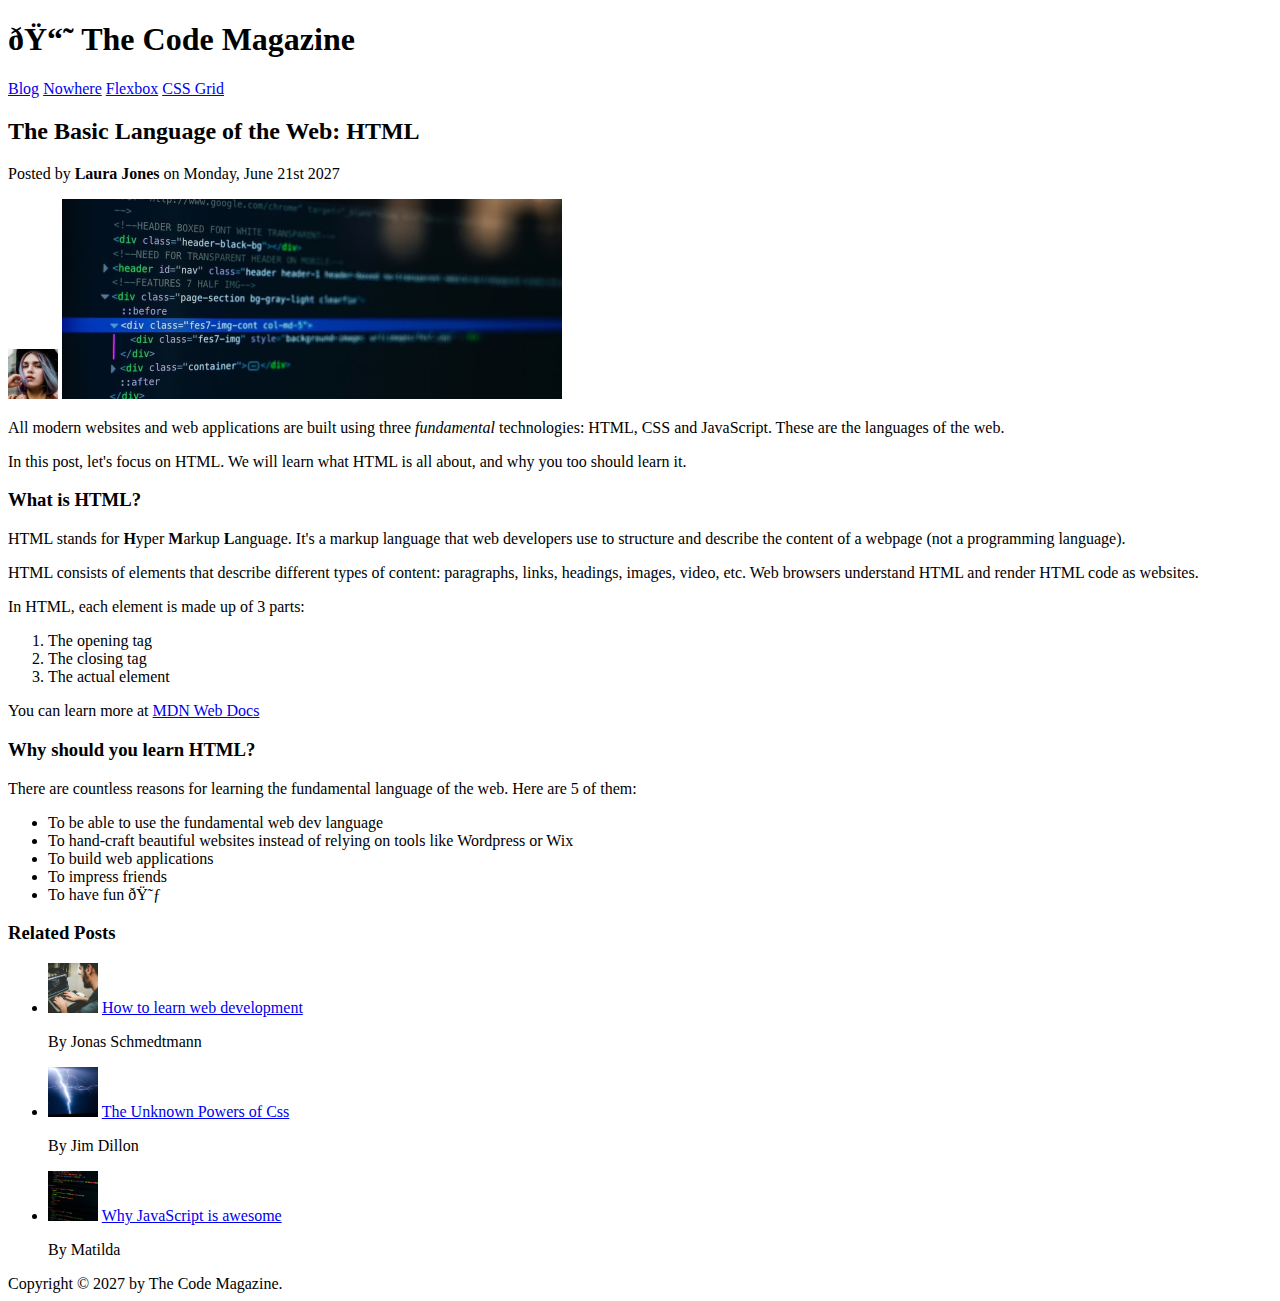
==== index.html @ 4aafd145 "first commit" ====
<!DOCTYPE html>
<html lang="en">
  <head>
    <meta charset="UTF-8f" />
    <title>The Basic Language of the web: HTML</title>
  </head>

  <body>
    <header>
      <h1>📘 The Code Magazine</h1>

      <nav>
        <a href="blog.html">Blog</a>
        <a href="#">Nowhere</a>
        <a href="#">Flexbox</a>
        <a href="#">CSS Grid</a>
      </nav>
    </header>
    <article>
      <header>
        <h2>The Basic Language of the Web: HTML</h2>
        <p>Posted by <b>Laura Jones</b> on Monday, June 21st 2027</p>

        <img
          src="img/laura-jones.jpg"
          alt="Headshot of Laura Jones"
          width="50"
          height="50"
        />
        <img src="img/post-img.jpg" alt="code lines" width="500" height="200" />
      </header>

      <p>
        All modern websites and web applications are built using three
        <em>fundamental</em>
        technologies: HTML, CSS and JavaScript. These are the languages of the
        web.
      </p>
      <p>
        In this post, let's focus on HTML. We will learn what HTML is all about,
        and why you too should learn it.
      </p>
      <h3>What is HTML?</h3>
      <p>
        HTML stands for <strong>H</strong>yper <strong>M</strong>arkup
        <strong>L</strong>anguage. It's a markup language that web developers
        use to structure and describe the content of a webpage (not a
        programming language).
      </p>
      <p>
        HTML consists of elements that describe different types of content:
        paragraphs, links, headings, images, video, etc. Web browsers understand
        HTML and render HTML code as websites.
      </p>
      <p>In HTML, each element is made up of 3 parts:</p>
      <ol>
        <li>The opening tag</li>
        <li>The closing tag</li>
        <li>The actual element</li>
      </ol>

      <p>
        You can learn more at
        <a href="https://www.google.com" target="_blank"> MDN Web Docs</a>
      </p>

      <h3>Why should you learn HTML?</h3>
      <p>
        There are countless reasons for learning the fundamental language of the
        web. Here are 5 of them:
      </p>
      <ul>
        <li>To be able to use the fundamental web dev language</li>
        <li>
          To hand-craft beautiful websites instead of relying on tools like
          Wordpress or Wix
        </li>
        <li>To build web applications</li>
        <li>To impress friends</li>
        <li>To have fun 😃</li>
      </ul>
    </article>
    <h3>Related Posts</h3>
    <aside>
      <ul>
        <li>
          <img
            src="img/related-1.jpg"
            height="50"
            width="50"
            alt="programming guy"
          />
          <a href="#"> How to learn web development</a>
        </li>
        <p>By Jonas Schmedtmann</p>
        <li>
          <img src="img/related-2.jpg" height="50" width="50" />
          <a href="#">The Unknown Powers of Css</a>
        </li>
        <p>By Jim Dillon</p>
        <li>
          <img src="img/related-3.jpg" height="50" width="50" />
          <a href="#"> Why JavaScript is awesome</a>
        </li>
        <p>By Matilda</p>
      </ul>
    </aside>
    <footer>Copyright &copy; 2027 by The Code Magazine.</footer>
  </body>
</html>
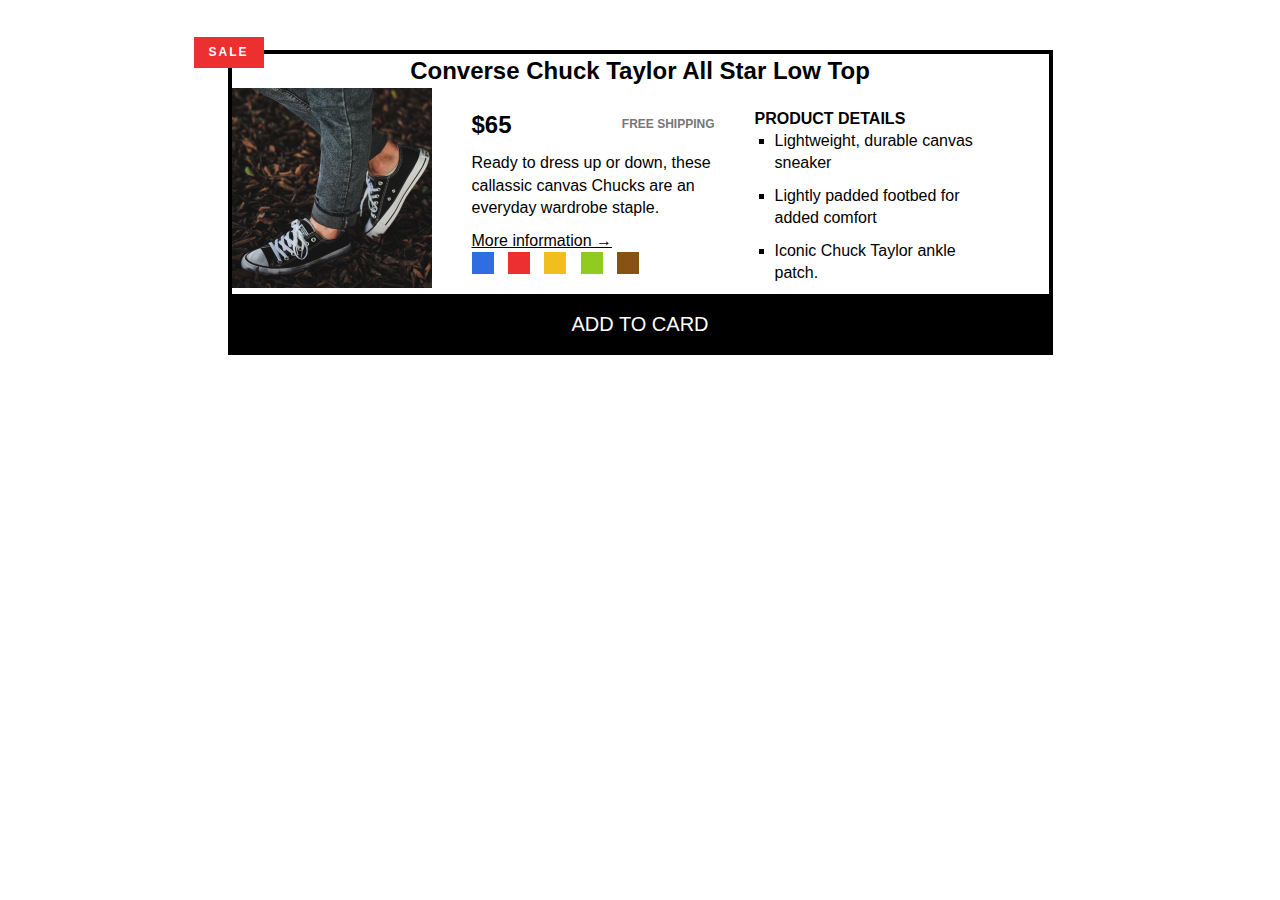
==== commit 4f262c61: "deleted:    challenge2.html 	modified:   index.html 	new file:   index2.html   modified:   style.css" ====
--- a/index.html
+++ b/index.html
@@ -1,110 +1,60 @@
 <!DOCTYPE html>
 <html lang="en">
   <head>
-    <meta charset="UTF-8f" />
-    <title>The Basic Language of the web: HTML</title>
+    <link href="style.css" rel="stylesheet" />
+    <meta charset="UTF-8" />
+    <meta name="viewport" content="width=device-width, initial-scale=1.0" />
+    <title>Challenge</title>
   </head>
+  <body>
+    <article class="product">
+      <header>
+        <h2 class="top">Converse Chuck Taylor All Star Low Top</h2>
+      </header>
+        <div
+          class="container clearfix">
+          <img
+          src="img/challenges.jpg"
+          width="200"
+          height="200"
+          alt="converse chuck taylor all star"
+          class="product-img"
+          />
+      <article>
+        <div class="product-info">
+          <p class="price"><strong>$65</strong></p>
+          <p class="shipping">Free Shipping</p>
+          <p class="sale">Sale</p>
+          <p class="product-description">
+            Ready to dress up or down, these callassic canvas Chucks are an
+            everyday wardrobe staple.
+          </p>
+          <p>
+            <a class="more-info" href="#" style="color: black"
+              >More information &rarr;</a
+            >
+          </p>
 
-  <body>
-    <header>
-      <h1>📘 The Code Magazine</h1>
+          <div class="colors">
+            <div class="color color-blue"></div>
+            <div class="color color-red"></div>
+            <div class="color color-yellow"></div>
+            <div class="color color-green"></div>
+            <div class="color color-brown"></div>
+          </div>
+        </div>
 
-      <nav>
-        <a href="blog.html">Blog</a>
-        <a href="#">Nowhere</a>
-        <a href="#">Flexbox</a>
-        <a href="#">CSS Grid</a>
-      </nav>
-    </header>
-    <article>
-      <header>
-        <h2>The Basic Language of the Web: HTML</h2>
-        <p>Posted by <b>Laura Jones</b> on Monday, June 21st 2027</p>
-
-        <img
-          src="img/laura-jones.jpg"
-          alt="Headshot of Laura Jones"
-          width="50"
-          height="50"
-        />
-        <img src="img/post-img.jpg" alt="code lines" width="500" height="200" />
-      </header>
-
-      <p>
-        All modern websites and web applications are built using three
-        <em>fundamental</em>
-        technologies: HTML, CSS and JavaScript. These are the languages of the
-        web.
-      </p>
-      <p>
-        In this post, let's focus on HTML. We will learn what HTML is all about,
-        and why you too should learn it.
-      </p>
-      <h3>What is HTML?</h3>
-      <p>
-        HTML stands for <strong>H</strong>yper <strong>M</strong>arkup
-        <strong>L</strong>anguage. It's a markup language that web developers
-        use to structure and describe the content of a webpage (not a
-        programming language).
-      </p>
-      <p>
-        HTML consists of elements that describe different types of content:
-        paragraphs, links, headings, images, video, etc. Web browsers understand
-        HTML and render HTML code as websites.
-      </p>
-      <p>In HTML, each element is made up of 3 parts:</p>
-      <ol>
-        <li>The opening tag</li>
-        <li>The closing tag</li>
-        <li>The actual element</li>
-      </ol>
-
-      <p>
-        You can learn more at
-        <a href="https://www.google.com" target="_blank"> MDN Web Docs</a>
-      </p>
-
-      <h3>Why should you learn HTML?</h3>
-      <p>
-        There are countless reasons for learning the fundamental language of the
-        web. Here are 5 of them:
-      </p>
-      <ul>
-        <li>To be able to use the fundamental web dev language</li>
-        <li>
-          To hand-craft beautiful websites instead of relying on tools like
-          Wordpress or Wix
-        </li>
-        <li>To build web applications</li>
-        <li>To impress friends</li>
-        <li>To have fun 😃</li>
-      </ul>
+        <div class="product-details">
+          <h3 class="details-title">Product Details</h3>
+          <ul class="details-list">
+            <li>Lightweight, durable canvas sneaker</li>
+            <li>Lightly padded footbed for added comfort</li>
+            <li>Iconic Chuck Taylor ankle patch.</li>
+          </ul>
+        </div>
+      </div>
+        <button class="add-cart">Add To Card</button>
+      </article>
     </article>
-    <h3>Related Posts</h3>
-    <aside>
-      <ul>
-        <li>
-          <img
-            src="img/related-1.jpg"
-            height="50"
-            width="50"
-            alt="programming guy"
-          />
-          <a href="#"> How to learn web development</a>
-        </li>
-        <p>By Jonas Schmedtmann</p>
-        <li>
-          <img src="img/related-2.jpg" height="50" width="50" />
-          <a href="#">The Unknown Powers of Css</a>
-        </li>
-        <p>By Jim Dillon</p>
-        <li>
-          <img src="img/related-3.jpg" height="50" width="50" />
-          <a href="#"> Why JavaScript is awesome</a>
-        </li>
-        <p>By Matilda</p>
-      </ul>
-    </aside>
-    <footer>Copyright &copy; 2027 by The Code Magazine.</footer>
   </body>
 </html>
--- a/style.css
+++ b/style.css
@@ -0,0 +1,147 @@
+* {
+  margin: 0;
+  padding: 0;
+  box-sizing: border-box;
+}
+
+body {
+  font-family: sans-serif;
+  line-height: 1.4;
+}
+.clearfix::after {
+  content: "";
+  display: block;
+  clear: both;
+}
+.container {
+  /* background-color: red; */
+}
+
+.top {
+  text-align: center;
+}
+.product-img {
+  float: left;
+  margin-right: 40px;
+}
+
+.product {
+  border: 4px solid black;
+  width: 825px;
+  margin: 50px auto;
+  position: relative;
+}
+
+.product-title {
+  text-align: center;
+  font-size: 22px;
+  text-transform: uppercase;
+  background-color: #f7f7f7;
+  padding: 15px;
+}
+.product-info {
+  width: 243px;
+  float: left;
+  margin-right: 40px;
+  margin-top: 20px;
+}
+
+.price {
+  font-size: 24px;
+  float: left;
+}
+.shipping {
+  font-size: 12px;
+  text-transform: uppercase;
+  font-weight: bold;
+  color: #777;
+  margin-bottom: 20px;
+  float: right;
+  margin-top: 8px;
+}
+
+.sale {
+  background-color: #ec2f2f;
+  color: #fff;
+  font-size: 12px;
+  text-transform: uppercase;
+  font-weight: bold;
+  padding: 7px 15px;
+  display: inline-block;
+  /* width: 40px;
+  text-align: center; */
+  position: absolute;
+  top: -17px;
+  left: -38px;
+  letter-spacing: 2px;
+}
+.product-description {
+  clear: both;
+  margin-bottom: 10px;
+}
+
+.more-info:link .more-info:visited {
+  color: black;
+  margin-bottom: 30px;
+  display: inline-block;
+}
+.more-info:hover,
+.more-info:active {
+  text-decoration: none;
+}
+.color {
+  background-color: #000;
+  height: 22px;
+  width: 22px;
+  display: inline-block;
+  margin-right: 10px;
+}
+.color-blue {
+  background-color: #2f6ee2;
+}
+.color-red {
+  background-color: #ec2f2f;
+}
+.color-yellow {
+  background-color: #f0bf1e;
+}
+.color-green {
+  background-color: #90cc20;
+}
+.color-brown {
+  background-color: #885214;
+}
+
+.product-details {
+  width: 243px;
+  float: left;
+}
+
+.details-title {
+  text-transform: uppercase;
+  font-size: 16px;
+  margin-top: 20px;
+}
+.details-list {
+  list-style: square;
+  margin-left: 20px;
+}
+.details-list li {
+  margin-bottom: 10px;
+}
+
+.add-cart {
+  background-color: black;
+  border: none;
+  color: #fff;
+  font-size: 20px;
+  text-transform: uppercase;
+  cursor: pointer;
+  padding: 15px;
+  width: 100%;
+  border-top: 4px solid black;
+}
+.add-cart:hover {
+  color: #000;
+  background-color: #fff;
+}
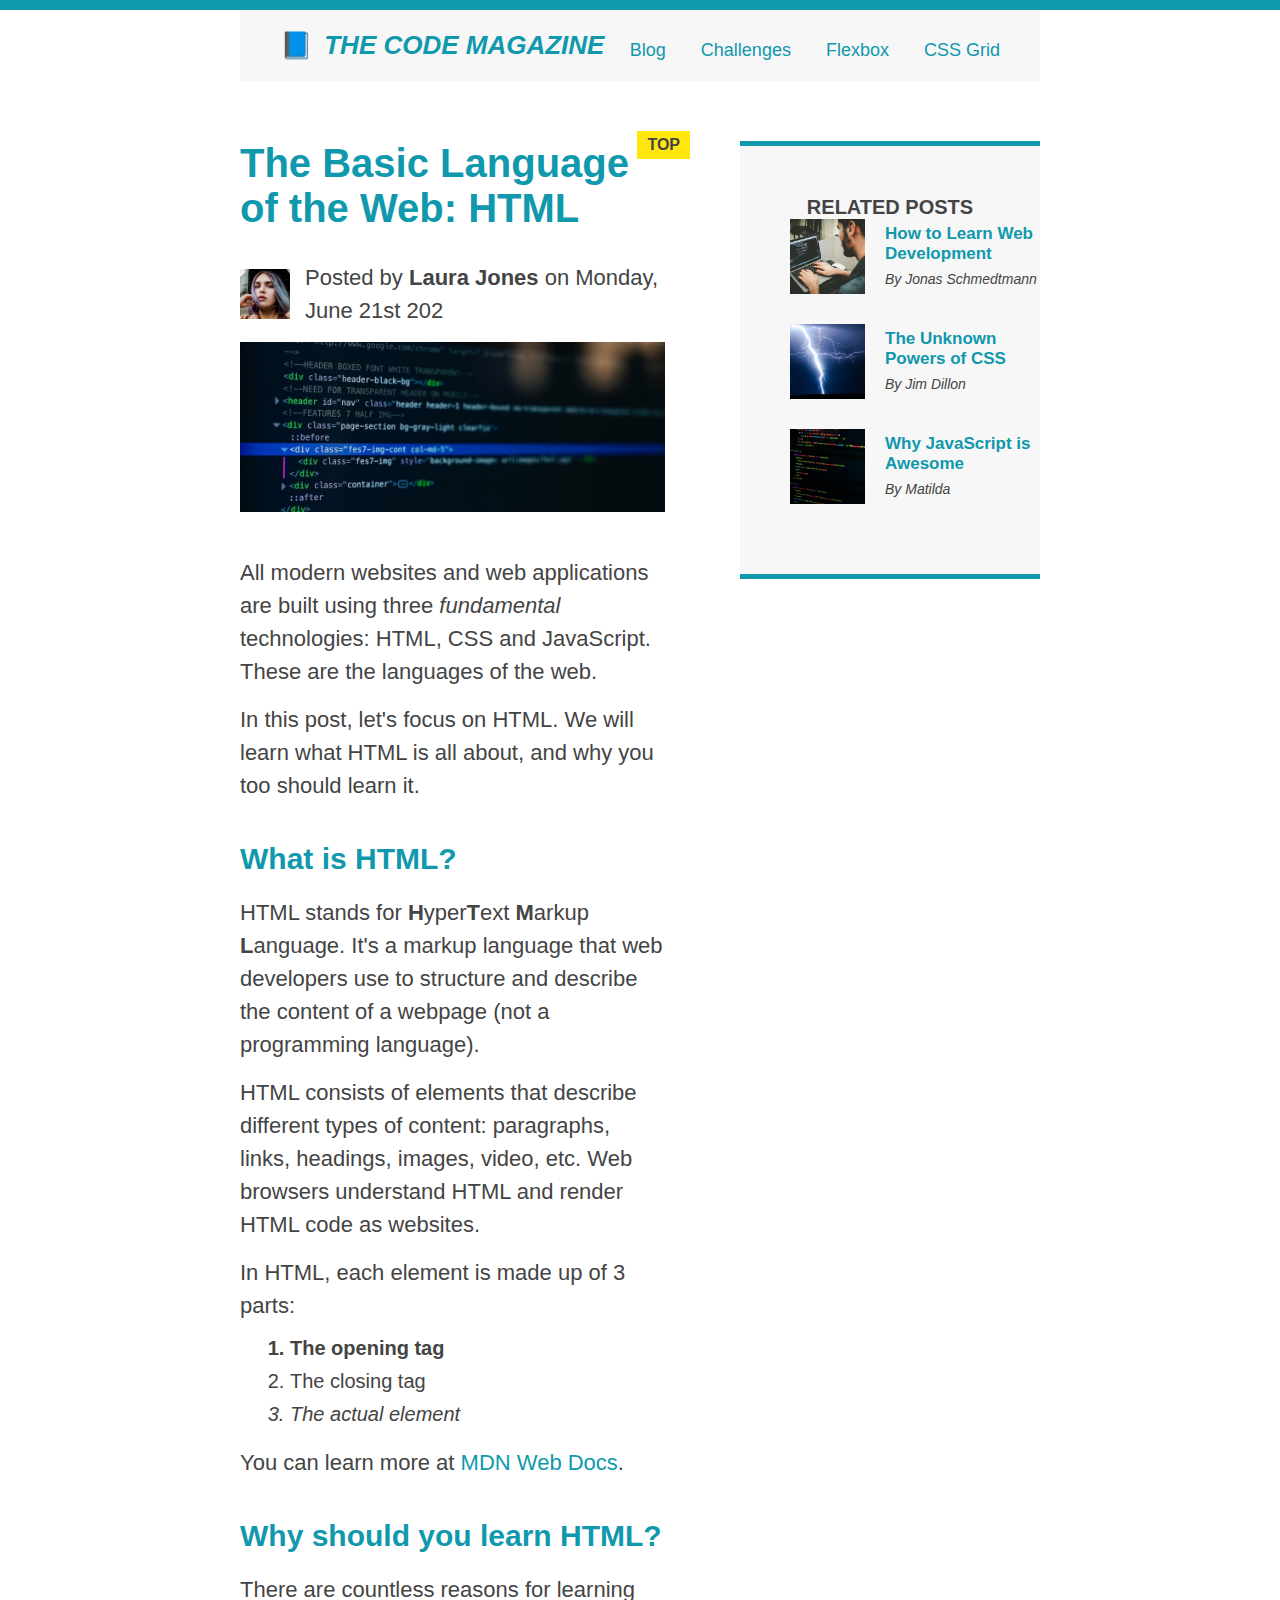
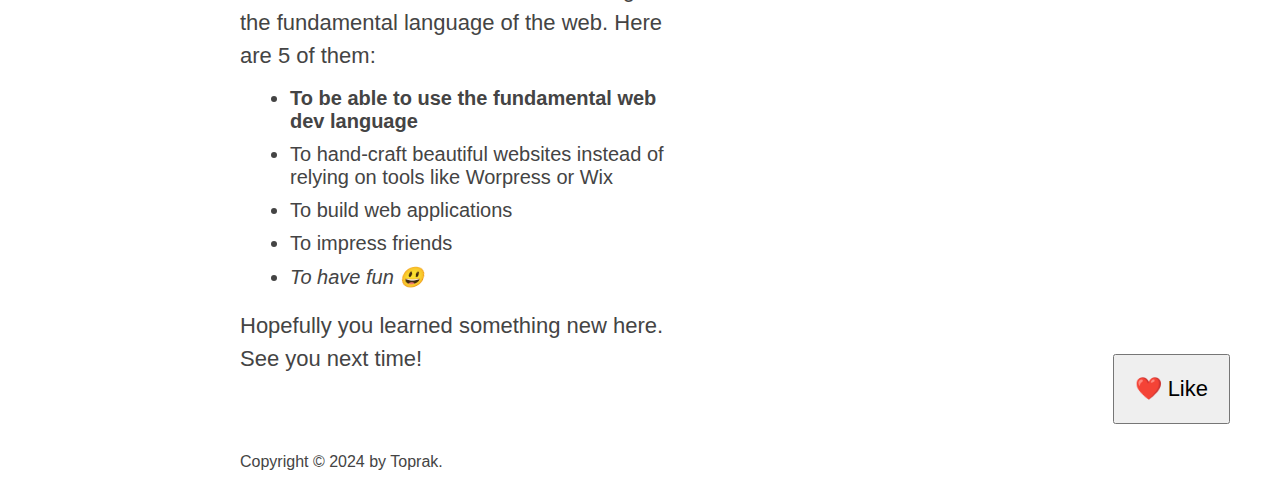
==== commit ae79e3a8: "more css details" ====
--- a/index.html
+++ b/index.html
@@ -1,60 +1,170 @@
 <!DOCTYPE html>
 <html lang="en">
   <head>
+    <meta charset="UTF-8" />
     <link href="style.css" rel="stylesheet" />
-    <meta charset="UTF-8" />
-    <meta name="viewport" content="width=device-width, initial-scale=1.0" />
-    <title>Challenge</title>
+
+    <title>The Basic Language of the Web: HTML</title>
   </head>
+
   <body>
-    <article class="product">
-      <header>
-        <h2 class="top">Converse Chuck Taylor All Star Low Top</h2>
+    <div class="container">
+      <header class="main-header">
+        <h1>📘 The Code Magazine</h1>
+
+        <nav>
+          <!-- <strong>This is the navigation</strong> -->
+          <a href="blog.html">Blog</a>
+          <a href="#">Challenges</a>
+          <a href="flexbox.html">Flexbox</a>
+          <a href="css-grid.html">CSS Grid</a>
+        </nav>
       </header>
-        <div
-          class="container clearfix">
-          <img
-          src="img/challenges.jpg"
-          width="200"
-          height="200"
-          alt="converse chuck taylor all star"
-          class="product-img"
-          />
-      <article>
-        <div class="product-info">
-          <p class="price"><strong>$65</strong></p>
-          <p class="shipping">Free Shipping</p>
-          <p class="sale">Sale</p>
-          <p class="product-description">
-            Ready to dress up or down, these callassic canvas Chucks are an
-            everyday wardrobe staple.
+
+      <div class="row">
+        <article>
+          <header class="post-header">
+            <h2>The Basic Language of the Web: HTML</h2>
+
+            <div class="author-box">
+              <img
+                src="img/laura-jones.jpg"
+                alt="Headshot of Laura Jones"
+                height="50"
+                width="50"
+              />
+
+              <p class="author">
+                Posted by <strong>Laura Jones</strong> on Monday, June 21st 202
+              </p>
+            </div>
+
+            <img
+              src="img/post-img.jpg"
+              alt="HTML code on a screen"
+              width="500"
+              height="200"
+              class="post-img"
+            />
+            <button>❤️ Like</button>
+          </header>
+
+          <p>
+            All modern websites and web applications are built using three
+            <em>fundamental</em>
+            technologies: HTML, CSS and JavaScript. These are the languages of
+            the web.
+          </p>
+
+          <p>
+            In this post, let's focus on HTML. We will learn what HTML is all
+            about, and why you too should learn it.
+          </p>
+
+          <h3>What is HTML?</h3>
+          <p>
+            HTML stands for <strong>H</strong>yper<strong>T</strong>ext
+            <strong>M</strong>arkup <strong>L</strong>anguage. It's a markup
+            language that web developers use to structure and describe the
+            content of a webpage (not a programming language).
           </p>
           <p>
-            <a class="more-info" href="#" style="color: black"
-              >More information &rarr;</a
-            >
+            HTML consists of elements that describe different types of content:
+            paragraphs, links, headings, images, video, etc. Web browsers
+            understand HTML and render HTML code as websites.
+          </p>
+          <p>In HTML, each element is made up of 3 parts:</p>
+
+          <ol>
+            <li class="first-li">The opening tag</li>
+            <li>The closing tag</li>
+            <li>The actual element</li>
+          </ol>
+
+          <p>
+            You can learn more at
+            <a
+              href="https://developer.mozilla.org/en-US/docs/Web/HTML"
+              target="_blank"
+              >MDN Web Docs</a
+            >.
           </p>
 
-          <div class="colors">
-            <div class="color color-blue"></div>
-            <div class="color color-red"></div>
-            <div class="color color-yellow"></div>
-            <div class="color color-green"></div>
-            <div class="color color-brown"></div>
-          </div>
-        </div>
+          <h3>Why should you learn HTML?</h3>
 
-        <div class="product-details">
-          <h3 class="details-title">Product Details</h3>
-          <ul class="details-list">
-            <li>Lightweight, durable canvas sneaker</li>
-            <li>Lightly padded footbed for added comfort</li>
-            <li>Iconic Chuck Taylor ankle patch.</li>
+          <p>
+            There are countless reasons for learning the fundamental language of
+            the web. Here are 5 of them:
+          </p>
+
+          <ul>
+            <li class="first-li">
+              To be able to use the fundamental web dev language
+            </li>
+            <li>
+              To hand-craft beautiful websites instead of relying on tools like
+              Worpress or Wix
+            </li>
+            <li>To build web applications</li>
+            <li>To impress friends</li>
+            <li>To have fun 😃</li>
           </ul>
-        </div>
+
+          <p>Hopefully you learned something new here. See you next time!</p>
+        </article>
+
+        <aside>
+          <h4>Related posts</h4>
+
+          <ul class="related">
+            <li class="related-post">
+              <img
+                src="img/related-1.jpg"
+                alt="Person programming"
+                width="75"
+                height="75"
+              />
+
+              <div>
+                <a href="#" class="related-link"
+                  >How to Learn Web Development</a
+                >
+                <p class="related-author">By Jonas Schmedtmann</p>
+              </div>
+            </li>
+            <li class="related-post">
+              <img
+                src="img/related-2.jpg"
+                alt="Lightning"
+                width="75"
+                height="75"
+              />
+              <div>
+                <a href="#" class="related-link">The Unknown Powers of CSS</a>
+                <p class="related-author">By Jim Dillon</p>
+              </div>
+            </li>
+            <li class="related-post">
+              <img
+                src="img/related-3.jpg"
+                alt="JavaScript code on a screen"
+                width="75"
+                height="75"
+              />
+              <div>
+                <a href="#" class="related-link">Why JavaScript is Awesome</a>
+                <p class="related-author">By Matilda</p>
+              </div>
+            </li>
+          </ul>
+        </aside>
       </div>
-        <button class="add-cart">Add To Card</button>
-      </article>
-    </article>
+
+      <footer>
+        <p id="copyright" class="copyright text">
+          Copyright &copy; 2024 by Toprak.
+        </p>
+      </footer>
+    </div>
   </body>
 </html>
--- a/style.css
+++ b/style.css
@@ -1,147 +1,322 @@
 * {
+  /* border-top: 10px solid #1098ad; */
   margin: 0;
   padding: 0;
-  box-sizing: border-box;
-}
-
+}
+
+/* PAGE SECTIONS */
 body {
+  color: #444;
   font-family: sans-serif;
-  line-height: 1.4;
-}
-.clearfix::after {
-  content: "";
-  display: block;
-  clear: both;
-}
+
+  border-top: 10px solid #1098ad;
+  position: relative;
+}
+
 .container {
-  /* background-color: red; */
-}
-
-.top {
-  text-align: center;
-}
-.product-img {
-  float: left;
-  margin-right: 40px;
-}
-
-.product {
-  border: 4px solid black;
-  width: 825px;
-  margin: 50px auto;
-  position: relative;
-}
-
-.product-title {
-  text-align: center;
-  font-size: 22px;
+  width: 800px;
+  /* margin-left: auto;
+  margin-right: auto; */
+  margin: 0 auto;
+}
+
+.main-header {
+  background-color: #f7f7f7;
+  /* padding: 20px;
+  padding-left: 40px;
+  padding-right: 40px; */
+  padding: 20px 40px;
+  margin-bottom: 60px;
+  /* height: 80px; */
+}
+
+nav {
+  font-size: 18px;
+  /* text-align: center; */
+}
+
+article {
+  margin-bottom: 60px;
+}
+
+.post-header {
+  margin-bottom: 40px;
+  /* position: relative; */
+}
+
+aside {
+  background-color: #f7f7f7;
+  border-top: 5px solid #1098ad;
+  border-bottom: 5px solid #1098ad;
+  /* padding-top: 50px;
+  padding-bottom: 50px; */
+  padding: 50px 0;
+  width: 500px;
+}
+
+/* SMALLER ELEMENTS */
+h1,
+h2,
+h3 {
+  color: #1098ad;
+}
+
+h1 {
+  font-size: 26px;
   text-transform: uppercase;
-  background-color: #f7f7f7;
-  padding: 15px;
-}
-.product-info {
-  width: 243px;
-  float: left;
-  margin-right: 40px;
-  margin-top: 20px;
-}
-
-.price {
-  font-size: 24px;
-  float: left;
-}
-.shipping {
-  font-size: 12px;
-  text-transform: uppercase;
-  font-weight: bold;
-  color: #777;
+  font-style: italic;
+}
+
+h2 {
+  font-size: 40px;
+  margin-bottom: 30px;
+}
+
+h3 {
+  font-size: 30px;
   margin-bottom: 20px;
-  float: right;
-  margin-top: 8px;
-}
-
-.sale {
-  background-color: #ec2f2f;
-  color: #fff;
-  font-size: 12px;
-  text-transform: uppercase;
-  font-weight: bold;
-  padding: 7px 15px;
-  display: inline-block;
-  /* width: 40px;
-  text-align: center; */
-  position: absolute;
-  top: -17px;
-  left: -38px;
-  letter-spacing: 2px;
-}
-.product-description {
-  clear: both;
-  margin-bottom: 10px;
-}
-
-.more-info:link .more-info:visited {
-  color: black;
-  margin-bottom: 30px;
-  display: inline-block;
-}
-.more-info:hover,
-.more-info:active {
-  text-decoration: none;
-}
-.color {
-  background-color: #000;
-  height: 22px;
-  width: 22px;
-  display: inline-block;
-  margin-right: 10px;
-}
-.color-blue {
-  background-color: #2f6ee2;
-}
-.color-red {
-  background-color: #ec2f2f;
-}
-.color-yellow {
-  background-color: #f0bf1e;
-}
-.color-green {
-  background-color: #90cc20;
-}
-.color-brown {
-  background-color: #885214;
-}
-
-.product-details {
-  width: 243px;
-  float: left;
-}
-
-.details-title {
-  text-transform: uppercase;
-  font-size: 16px;
-  margin-top: 20px;
-}
-.details-list {
-  list-style: square;
-  margin-left: 20px;
-}
-.details-list li {
-  margin-bottom: 10px;
-}
-
-.add-cart {
-  background-color: black;
-  border: none;
-  color: #fff;
+  margin-top: 40px;
+}
+
+h4 {
   font-size: 20px;
   text-transform: uppercase;
+  text-align: center;
+}
+
+p {
+  font-size: 22px;
+  line-height: 1.5;
+  margin-bottom: 15px;
+}
+
+ul,
+ol {
+  margin-left: 50px;
+  margin-bottom: 20px;
+}
+
+li {
+  font-size: 20px;
+  margin-bottom: 10px;
+  /* display: inline; */
+}
+
+li:last-child {
+  margin-bottom: 0;
+}
+
+/* footer p {
+  font-size: 16px;
+} */
+
+/* article header p {
+  font-style: italic;
+} */
+
+#author {
+  font-style: italic;
+  font-size: 18px;
+}
+
+#copyright {
+  font-size: 16px;
+}
+
+.related-author {
+  font-size: 18px;
+  font-weight: bold;
+}
+
+/* ul {
+  list-style: none;
+} */
+
+.related {
+  list-style: none;
+}
+
+body {
+  /* background-color: orangered; */
+}
+
+/* .first-li {
+  font-weight: bold;
+} */
+
+li:first-child {
+  font-weight: bold;
+}
+
+li:last-child {
+  font-style: italic;
+}
+
+li:nth-child(even) {
+  /* color: red; */
+}
+
+/* Misconception: this won't work! */
+article p:first-child {
+  color: red;
+}
+
+/* Styling links */
+a:link {
+  color: #1098ad;
+  text-decoration: none;
+}
+
+a:visited {
+  /* color: #777; */
+  color: #1098ad;
+}
+
+a:hover {
+  color: orangered;
+  font-weight: bold;
+  text-decoration: underline orangered;
+}
+
+a:active {
+  background-color: black;
+  font-style: italic;
+}
+/* LVHA */
+
+.post-img {
+  width: 100%;
+  height: auto;
+}
+
+nav a:link {
+  /* background-color: orangered;
+  margin: 20px;
+  padding: 20px;
+
+  display: block; */
+
+  margin-right: 30px;
+  margin-top: 10px;
+  display: inline-block;
+}
+
+nav a:link:last-child {
+  margin-right: 0;
+}
+
+button {
+  font-size: 22px;
+  padding: 20px;
   cursor: pointer;
-  padding: 15px;
-  width: 100%;
-  border-top: 4px solid black;
-}
-.add-cart:hover {
-  color: #000;
-  background-color: #fff;
-}
+
+  position: absolute;
+  /* top: 50px;
+  left: 50px; */
+  bottom: 50px;
+  right: 50px;
+}
+
+h1::first-letter {
+  font-style: normal;
+  margin-right: 5px;
+}
+
+h3 + p::first-line {
+  /* color: red; */
+}
+
+h2 {
+  /* background-color: orange; */
+  position: relative;
+}
+
+h2::before {
+  content: "TOP";
+  background-color: #ffe70e;
+  color: #444;
+  font-size: 16px;
+  font-weight: bold;
+  display: inline-block;
+  padding: 5px 10px;
+  position: absolute;
+  top: -10px;
+  right: -25px;
+}
+
+/* Resolving conflicts */
+/* #copyright {
+  color: red;
+}
+
+.copyright {
+  color: blue;
+}
+
+.text {
+  color: yellow;
+}
+
+footer p {
+  color: green !important;
+} */
+
+/* nav a:link,
+nav p {
+  font-size: 18px;
+} */
+
+/* FLEXBOX */
+
+.main-header {
+  display: flex;
+  align-items: center;
+  justify-content: space-between;
+}
+.author-box {
+  display: flex;
+  align-items: center;
+  margin-bottom: 15px;
+}
+.author {
+  margin-bottom: 0;
+  margin-left: 15px;
+}
+
+.related-post {
+  display: flex;
+  align-items: center;
+  gap: 20px;
+  margin-bottom: 30px;
+}
+
+.related-link:link {
+  font-size: 17px;
+  font-weight: bold;
+  font-style: normal;
+  margin-bottom: 5px;
+  display: block;
+}
+
+.related-author {
+  margin-bottom: 0;
+  font-size: 14px;
+  font-weight: normal;
+  font-style: italic;
+}
+
+.row {
+  display: flex;
+  align-items: flex-start;
+  gap: 75px;
+  margin-bottom: 60px;
+}
+
+article {
+  flex: 1;
+  margin-bottom: 0;
+}
+
+aside {
+  flex: 0 0 300px;
+}
